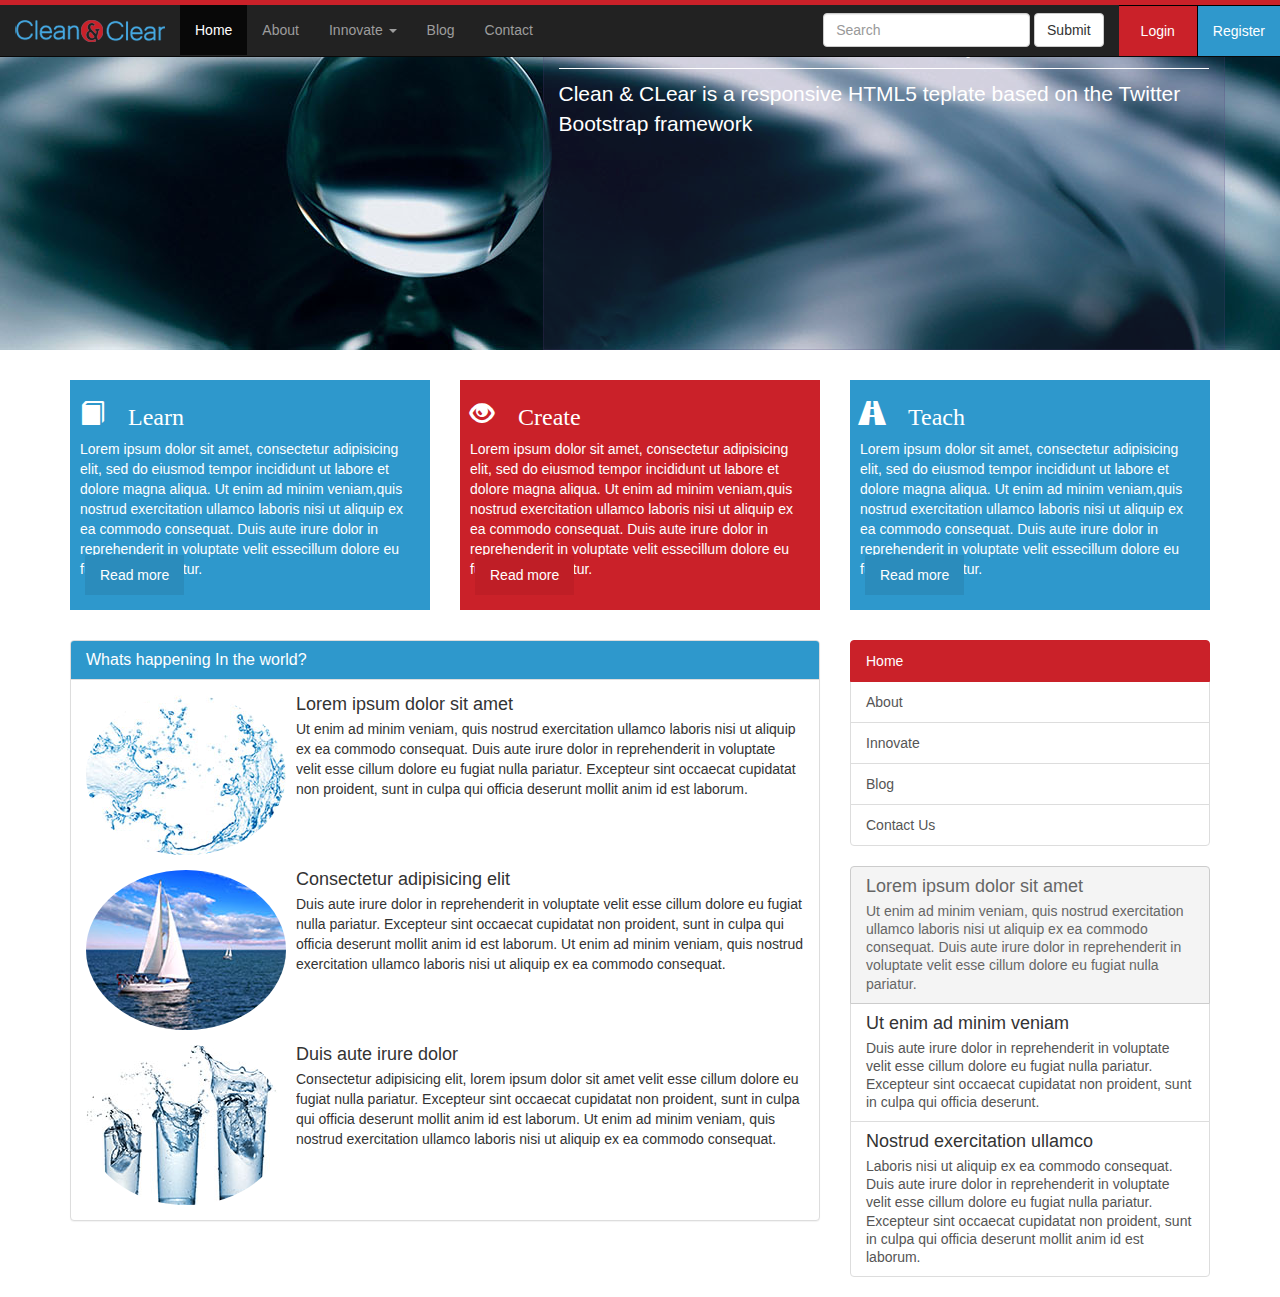
==== 3_Resposive_web_dev_project/index.html @ 18c16626 "Style Login and Register in custom.css" ====
<!DOCTYPE html>
<html lang="en">
  <head>
    <meta charset="utf-8">
    <meta http-equiv="X-UA-Compatible" content="IE=edge">
    <meta name="viewport" content="width=device-width, initial-scale=1">
    <title>Home - Clean and Clear</title>
    <!-- Include jQuery v.3.2.1  -->
    <script src="js/jquery.js"></script>
    <!-- Bootstrap js-->
    <script src="js/bootstrap.min.js"></script>
    <!-- Bootstrap main CSS-->
    <link href="css/bootstrap.min.css" rel="stylesheet">
    <!-- Custom CSS -->
    <link rel="stylesheet" type="text/css" href="css/custom.css">
  </head>
  <body>
    <!-- NAVBAR from bootstrap template -->
    <nav class="navbar navbar-inverse navbar-fixed-top">
      <div class="top-bar"></div>
      <div class="container-fluid">
        <div class="navbar-header">
          <button type="button" class="navbar-toggle collapsed" data-toggle="collapse" data-target="#bs-example-navbar-collapse-1" aria-expanded="false">
            <span class="sr-only">Toggle navigation</span>
            <span class="icon-bar"></span>
            <span class="icon-bar"></span>
            <span class="icon-bar"></span>
          </button>
          <a class="navbar-brand" href="index.html">
            <img src="images/logo.png" alt="Clean and Clear">
          </a>
        </div>
        <!-- Collect the nav links, forms, and other content for toggling -->
        <div class="collapse navbar-collapse" id="bs-example-navbar-collapse-1">
          <ul class="nav navbar-nav">
            <li class="active"><a href="#">Home <span class="sr-only">(current)</span></a></li>
            <li><a href="#">About</a></li>
            <li class="dropdown">
              <a href="#" class="dropdown-toggle" data-toggle="dropdown" role="button" aria-haspopup="true" aria-expanded="false">Innovate <span class="caret"></span></a>
              <ul class="dropdown-menu">
                <li><a href="#">Learn</a></li>
                <li><a href="#">Create </a></li>
                <li><a href="#">Teach</a></li>
              </ul>
              <li><a href="#">Blog</a></li>
                <li><a href="#">Contact</a></li>
            </li>
          </ul>
          
          <ul class="nav navbar-nav navbar-right">
            <form class="navbar-form navbar-left">
              <div class="form-group">
                <input type="text" class="form-control" placeholder="Search">
              </div>
              <button type="submit" class="btn btn-default">Submit</button>
            </form>
            <li class="login"><a href="#">Login</a></li>
            <li class="register"><a href="#">Register</a></li>
          </ul>
        </div><!-- /.navbar-collapse -->
      </div><!-- /.container-fluid -->
    </nav>
    <!--  Jumbotron from bootstrap -->
    <div class="jumbotron">
      <div class="container">
        <div class="row">
          <div class="col-md-7 col-md-offset-5">
            <div class="jumbotron-content">
              <h1>Clean & Clear HTML5 Template</h1>
              <p class="lead">Clean & CLear is a responsive HTML5 teplate based on the Twitter Bootstrap framework</p>
            </div>
          </div>
        </div>
      </div> <!-- /.container within .jumbotron-->
    </div> <!-- /.jumbotron-->
    <!--Learn columns-->
    <div class="container">
      <div class="row">
        <div class="col-md-4">
          <div class="bluebox">
            <h3><span class="glyphicon glyphicon-book"> Learn</span></h3>
            <p>
              Lorem ipsum dolor sit amet, consectetur adipisicing elit, sed do eiusmod tempor incididunt ut labore et dolore magna aliqua. Ut enim ad minim veniam,quis nostrud exercitation ullamco laboris nisi ut aliquip ex ea commodo consequat. Duis aute irure dolor in reprehenderit in voluptate velit essecillum dolore eu fugiat nulla pariatur.
            </p>
            <a class="readmore" href="#">Read more</a>
          </div>
        </div>
        <div class="col-md-4">
          <div class="redbox">
            <h3><span class="glyphicon glyphicon-eye-open"> Create</span></h3>
            <p>
              Lorem ipsum dolor sit amet, consectetur adipisicing elit, sed do eiusmod tempor incididunt ut labore et dolore magna aliqua. Ut enim ad minim veniam,quis nostrud exercitation ullamco laboris nisi ut aliquip ex ea commodo consequat. Duis aute irure dolor in reprehenderit in voluptate velit essecillum dolore eu fugiat nulla pariatur.
            </p>
            <a class="readmore" href="#">Read more</a>
          </div>
        </div>
        <div class="col-md-4">
          <div class="bluebox">
            <h3><span class="glyphicon glyphicon-road"> Teach</span></h3>
            <p>
              Lorem ipsum dolor sit amet, consectetur adipisicing elit, sed do eiusmod tempor incididunt ut labore et dolore magna aliqua. Ut enim ad minim veniam,quis nostrud exercitation ullamco laboris nisi ut aliquip ex ea commodo consequat. Duis aute irure dolor in reprehenderit in voluptate velit essecillum dolore eu fugiat nulla pariatur.
            </p>
            <a class="readmore" href="#">Read more</a>
          </div>
        </div>
      </div> <!--/.row for Learn columns--> 
      <div class="row pad-top20">
        <div class="col-md-8">
          <!-- Panel from Bootstrap -->
          <div class="panel panel-default">
            <div class="panel-heading">
              <h3 class="panel-title">Whats happening In the world?</h3>
            </div>
            <div class="panel-body">
              <!-- Media Object form Bootstrap -->
              <div class="media">
                <div class="media-left">
                  <a href="#">
                    <img class="media-object img-circle" src="images/small1.jpg" alt="water drops">
                  </a>
                </div>
                <div class="media-body">
                  <h4 class="media-heading">
                    Lorem ipsum dolor sit amet
                  </h4>
                    <p>
                      Ut enim ad minim veniam, quis nostrud exercitation ullamco laboris nisi ut aliquip ex ea commodo consequat. Duis aute irure dolor in reprehenderit in voluptate velit esse cillum dolore eu fugiat nulla pariatur. Excepteur sint occaecat cupidatat non proident, sunt in culpa qui officia deserunt mollit anim id est laborum.
                    </p>
                </div>
              </div> <!-- .media-->
              <div class="media">
                <div class="media-left">
                  <a href="#">
                    <img class="media-object img-circle" src="images/small2.jpg" alt="Yachtin the sea">
                  </a>
                </div>
                <div class="media-body">
                  <h4 class="media-heading">
                    Consectetur adipisicing elit
                  </h4>
                    <p>
                      Duis aute irure dolor in reprehenderit in voluptate velit esse cillum dolore eu fugiat nulla pariatur. Excepteur sint occaecat cupidatat non proident, sunt in culpa qui officia deserunt mollit anim id est laborum. Ut enim ad minim veniam, quis nostrud exercitation ullamco laboris nisi ut aliquip ex ea commodo consequat.
                    </p>
                </div>
              </div> <!-- .media-->
              <div class="media">
                <div class="media-left">
                  <a href="#">
                    <img class="media-object img-circle" src="images/small3.jpg" alt="Three glasses with water">
                  </a>
                </div>
                <div class="media-body">
                  <h4 class="media-heading">
                    Duis aute irure dolor
                  </h4>
                    <p>
                       Consectetur adipisicing elit, lorem ipsum dolor sit amet velit esse cillum dolore eu fugiat nulla pariatur. Excepteur sint occaecat cupidatat non proident, sunt in culpa qui officia deserunt mollit anim id est laborum. Ut enim ad minim veniam, quis nostrud exercitation ullamco laboris nisi ut aliquip ex ea commodo consequat.
                    </p>
                </div>
              </div> <!-- .media-->

            </div> <!-- .panel-body-->
          </div> <!--.panel .panel-default-->
        </div> <!--.col-md-8 -->
        <!-- sidebar -->
        <div class="col-md-4">
          <div class="list-group">
            <a href="#" class="list-group-item active">
              Home
            </a>
            <a href="#" class="list-group-item">About</a>
            <a href="#" class="list-group-item">Innovate</a>
            <a href="#" class="list-group-item">Blog</a>
            <a href="#" class="list-group-item">Contact Us</a>
          </div> <!-- .list-group first-->
          <div class="list-group grey-list">
            <a href="#" class="list-group-item active">
              <h4 class="list-group-item-heading">Lorem ipsum dolor sit amet</h4>
              <p class="list-group-item-text">
                Ut enim ad minim veniam, quis nostrud exercitation ullamco laboris nisi ut aliquip ex ea commodo consequat. Duis aute irure dolor in reprehenderit in voluptate velit esse cillum dolore eu fugiat nulla pariatur.
              </p>
              <a href="#" class="list-group-item">
              <h4 class="list-group-item-heading">Ut enim ad minim veniam</h4>
              <p class="list-group-item-text">
                Duis aute irure dolor in reprehenderit in voluptate velit esse cillum dolore eu fugiat nulla pariatur. Excepteur sint occaecat cupidatat non proident, sunt in culpa qui officia deserunt.
              </p>
            </a>
            <a href="#" class="list-group-item ">
              <h4 class="list-group-item-heading">Nostrud exercitation ullamco</h4>
              <p class="list-group-item-text">
                 Laboris nisi ut aliquip ex ea commodo consequat. Duis aute irure dolor in reprehenderit in voluptate velit esse cillum dolore eu fugiat nulla pariatur. Excepteur sint occaecat cupidatat non proident, sunt in culpa qui officia deserunt mollit anim id est laborum.
              </p>
            </a>
            </a>
          </div><!-- .list-group second-->
        </div>
      </div> <!--/.row for  columns--> 
    </div> <!-- /.container-->


  </body>
</html>
---- 3_Resposive_web_dev_project/css/custom.css ----
.top-bar {
	height: 5px;
	background: #ca2129;
	margin-bottom: 0;
}
.jumbotron {
	background: url("../images/waterdrop.jpg") no-repeat 50%;
	height: 350px;
	padding: 0; 
	color: #ffffff;
}
.jumbotron h1 {
	font-size: 34px;
	border-bottom: 1px solid #ffffff;
	padding-bottom: 10px;
}
.jumbotron [class*="col-"] {
	background-color: rgba(86,61,124,.15);
	border: 1px solid rgba(86,61,124,.2);
	overflow: auto;
	height: 350px;
}
.navbar {
	border-radius: 0;
	margin: 0;
}
/*style Login and Register*/
li.login a {
	background: #ca2129;
	margin-bottom: -10px !important;
	color: #ffffff !important;
  padding-left: 22px;
  padding-right: 22px;
  border-top: 0.1px solid #000000;
}
li.login a:hover {
	background: #cccccc !important;
}
li.register a {
	background: #2f98cc;
	color: #ffffff !important;
	border-top: 0.1px solid #000000;
	border-left: 0.1px solid #000000;
}
li.register a:hover {
	background: #cccccc !important;
}
/*Learn columns*/
.bluebox, .redbox {
	background-color: #2e98cc;
	overflow: hidden;
	height: 230px;
	color: #ffffff;
	padding: 0 10px;
	font-size: 100%;
}
.redbox {
	background-color: #ca2129;
}
.bluebox a.readmore, .redbox a.readmore {
	position: absolute;
	bottom: 15px;
	left: 30px;
	background: #2b8cbc;
	padding: 10px 15px;
	color: #ffffff;
}
.redbox a.readmore {
	background: #bf1e26;
}
.bluebox a.readmore:hover {
	background: #20749d;
}
a.readmore:hover {
	background: #86161b;
}
/*Whats happening in the world*/
.pad-top20 {
	padding-top: 30px;
}
/*media object*/
.media-body {
	font-size: 100%;
}
.panel-default .panel-heading {
	background-color: #2e98cc;
	color: #ffffff;
}
/*list group first*/
.list-group-item.active, .list-group-item.active:focus, .list-group-item.active:hover {
	background-color: #ca2129 !important;
	border-color: #ca2129 !important;
}
/*list group second, custom content*/
.grey-list .list-group-item.active, .grey-list .list-group-item.active:focus, .grey-list .list-group-item.active:hover {
	background-color: #f4f4f4 !important;
	border-color: #cccccc !important;
	color: #666666 !important;
}
.list-group-item.active .list-group-item-text, .list-group-item.active:focus .list-group-item-text, .list-group-item.active:hover .list-group-item-text {
    color: #666666 !important;
}
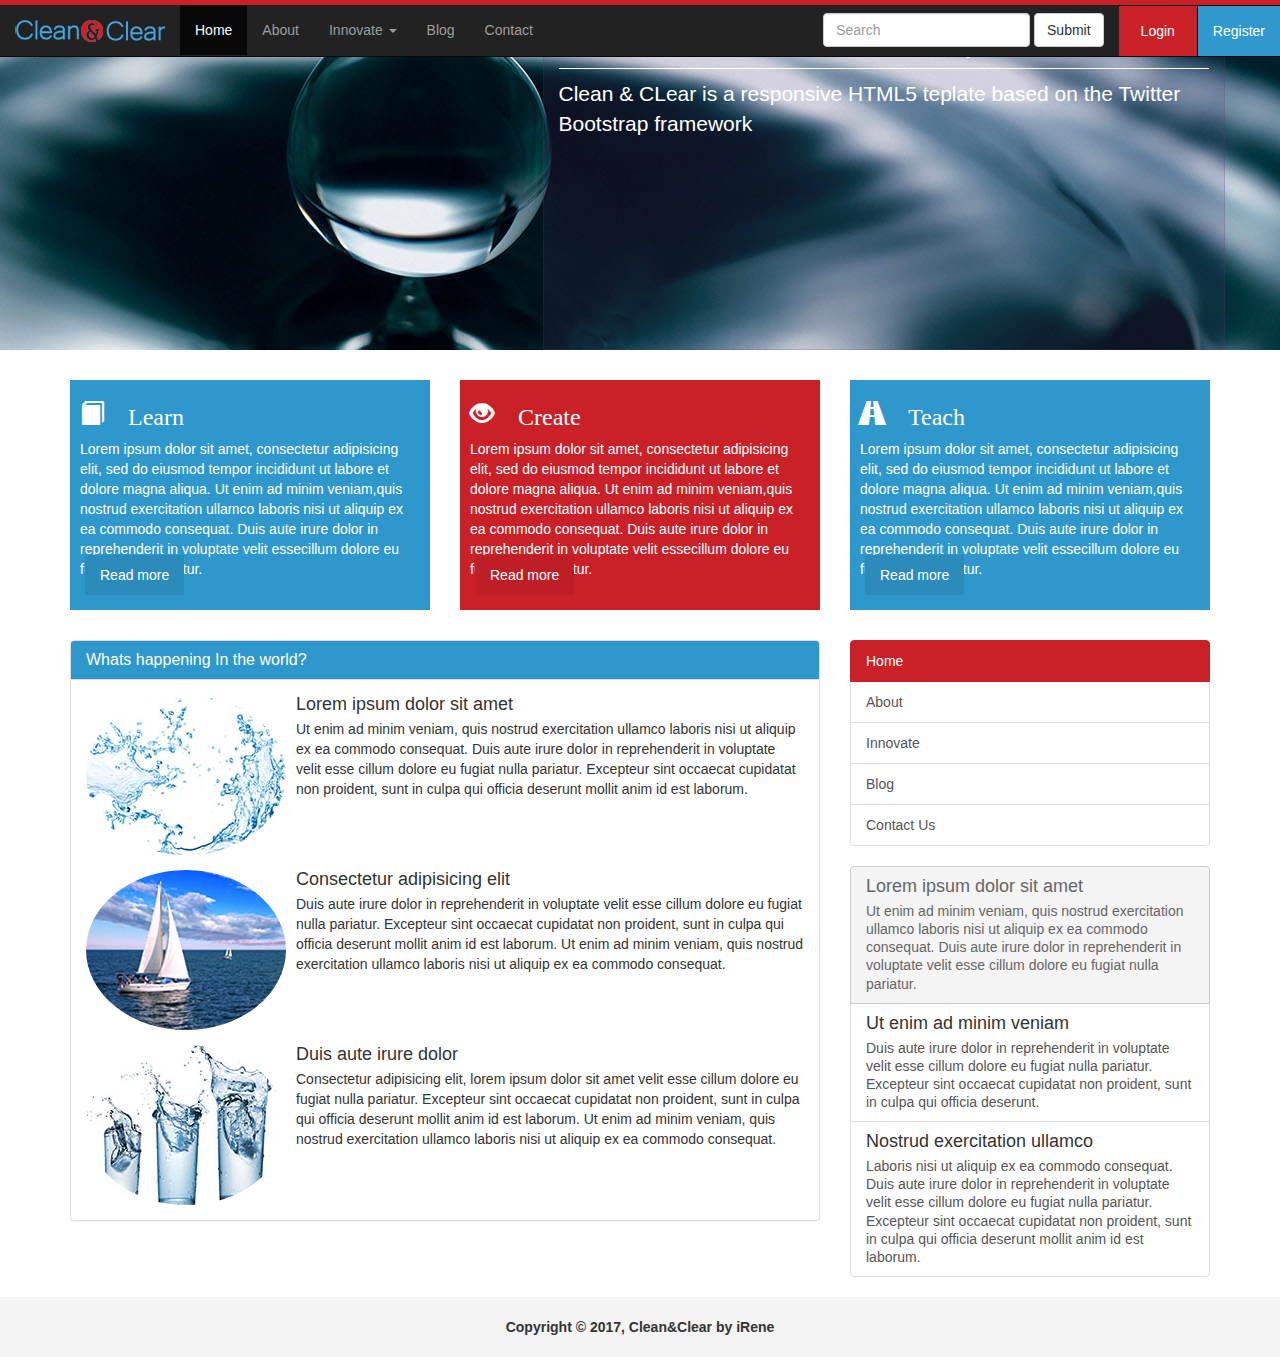
==== commit 48b44d73: "Add footer and style it" ====
--- a/3_Resposive_web_dev_project/index.html
+++ b/3_Resposive_web_dev_project/index.html
@@ -196,7 +196,9 @@
         </div>
       </div> <!--/.row for  columns--> 
     </div> <!-- /.container-->
-
+    <footer>
+      Copyright &copy; 2017, Clean&Clear by iRene
+    </footer>
 
   </body>
 </html>--- a/3_Resposive_web_dev_project/css/custom.css
+++ b/3_Resposive_web_dev_project/css/custom.css
@@ -100,6 +100,13 @@
 .list-group-item.active .list-group-item-text, .list-group-item.active:focus .list-group-item-text, .list-group-item.active:hover .list-group-item-text {
     color: #666666 !important;
 }
+/*Footer*/
+footer {
+	text-align: center;
+	padding: 20px 0;
+	font-weight: bold;
+	background-color: #f4f4f4;
+}
 
 
 
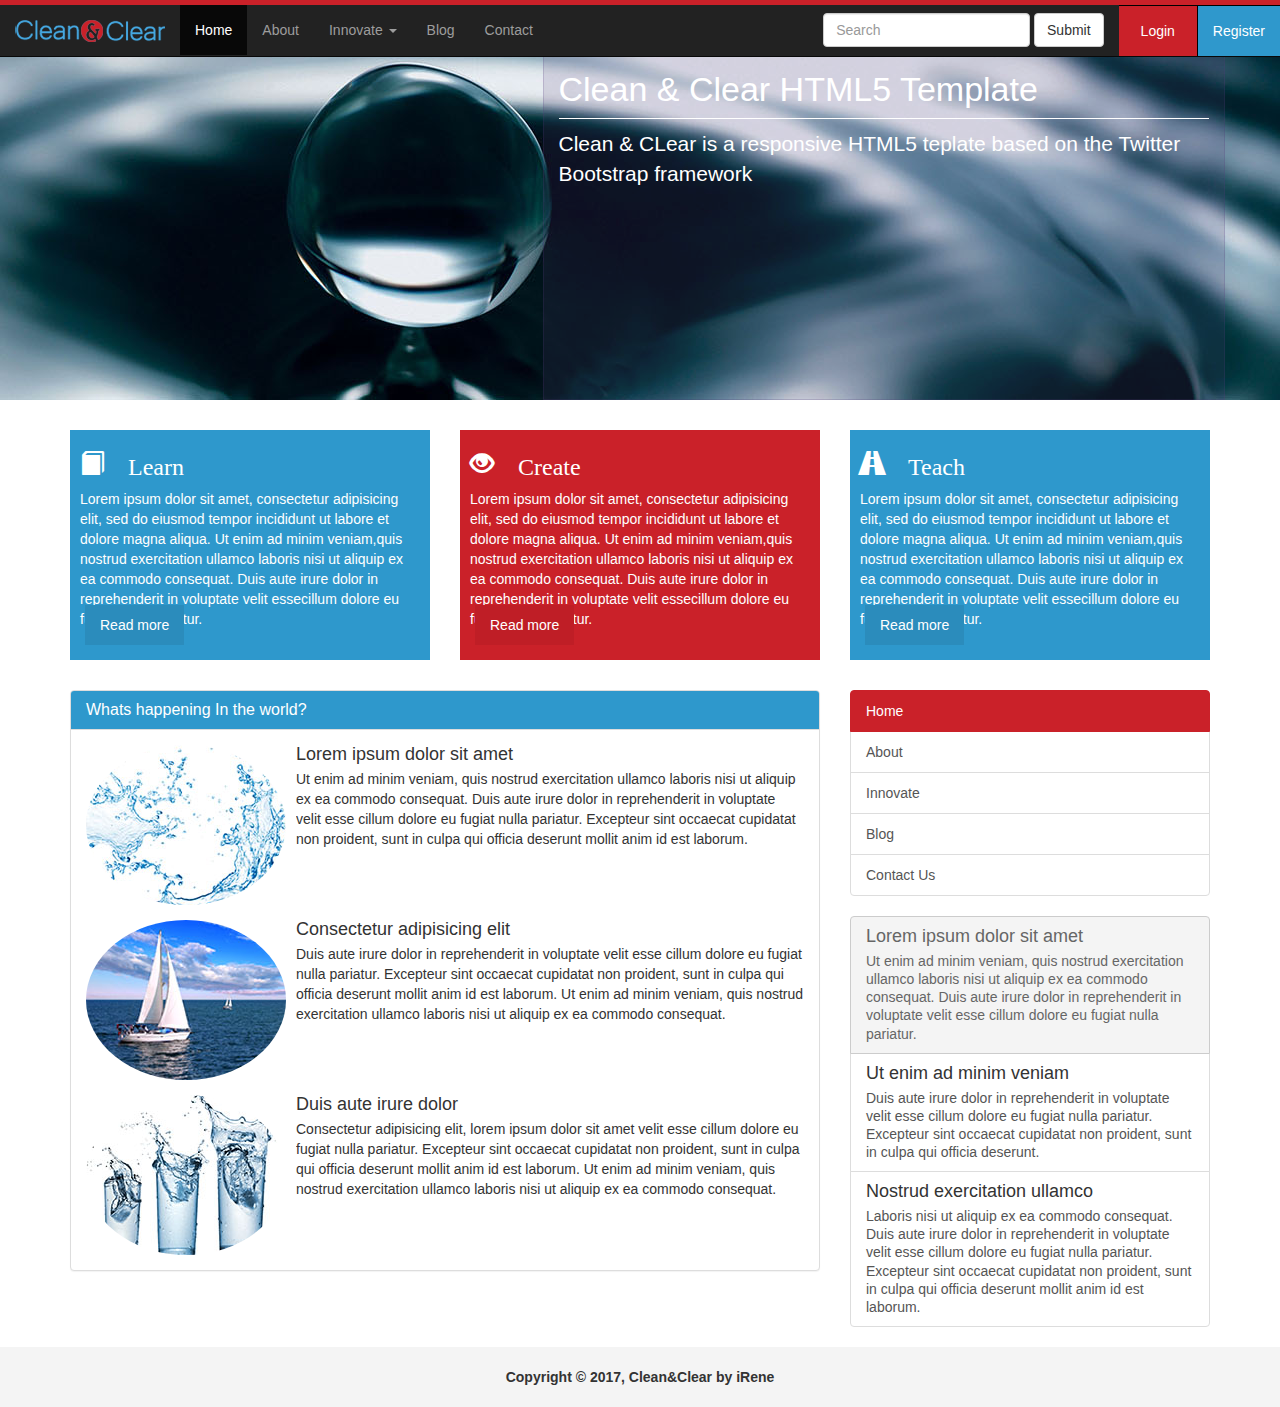
==== commit 2a332bcd: "Add 4 additional pages About, Blog, Contact and Innovate" ====
--- a/3_Resposive_web_dev_project/index.html
+++ b/3_Resposive_web_dev_project/index.html
@@ -33,20 +33,19 @@
         <!-- Collect the nav links, forms, and other content for toggling -->
         <div class="collapse navbar-collapse" id="bs-example-navbar-collapse-1">
           <ul class="nav navbar-nav">
-            <li class="active"><a href="#">Home <span class="sr-only">(current)</span></a></li>
-            <li><a href="#">About</a></li>
+            <li class="active"><a href="index.html" target="_blank">Home <span class="sr-only">(current)</span></a></li>
+            <li><a href="about.html" target="_blank">About</a></li>
             <li class="dropdown">
-              <a href="#" class="dropdown-toggle" data-toggle="dropdown" role="button" aria-haspopup="true" aria-expanded="false">Innovate <span class="caret"></span></a>
+              <a href="innovate.html" class="dropdown-toggle" data-toggle="dropdown" role="button" aria-haspopup="true" aria-expanded="false">Innovate <span class="caret"></span></a>
               <ul class="dropdown-menu">
-                <li><a href="#">Learn</a></li>
-                <li><a href="#">Create </a></li>
-                <li><a href="#">Teach</a></li>
+                <li><a href="innovate.html">Learn</a></li>
+                <li><a href="innovate.html">Create </a></li>
+                <li><a href="innovate.html">Teach</a></li>
               </ul>
-              <li><a href="#">Blog</a></li>
-                <li><a href="#">Contact</a></li>
+              <li><a href="blog.html" target="_blank">Blog</a></li>
+                <li><a href="contact.html" target="_blank">Contact</a></li>
             </li>
-          </ul>
-          
+          </ul>   
           <ul class="nav navbar-nav navbar-right">
             <form class="navbar-form navbar-left">
               <div class="form-group">
--- a/3_Resposive_web_dev_project/css/custom.css
+++ b/3_Resposive_web_dev_project/css/custom.css
@@ -1,3 +1,6 @@
+body {
+	margin-top: 50px;
+}
 .top-bar {
 	height: 5px;
 	background: #ca2129;
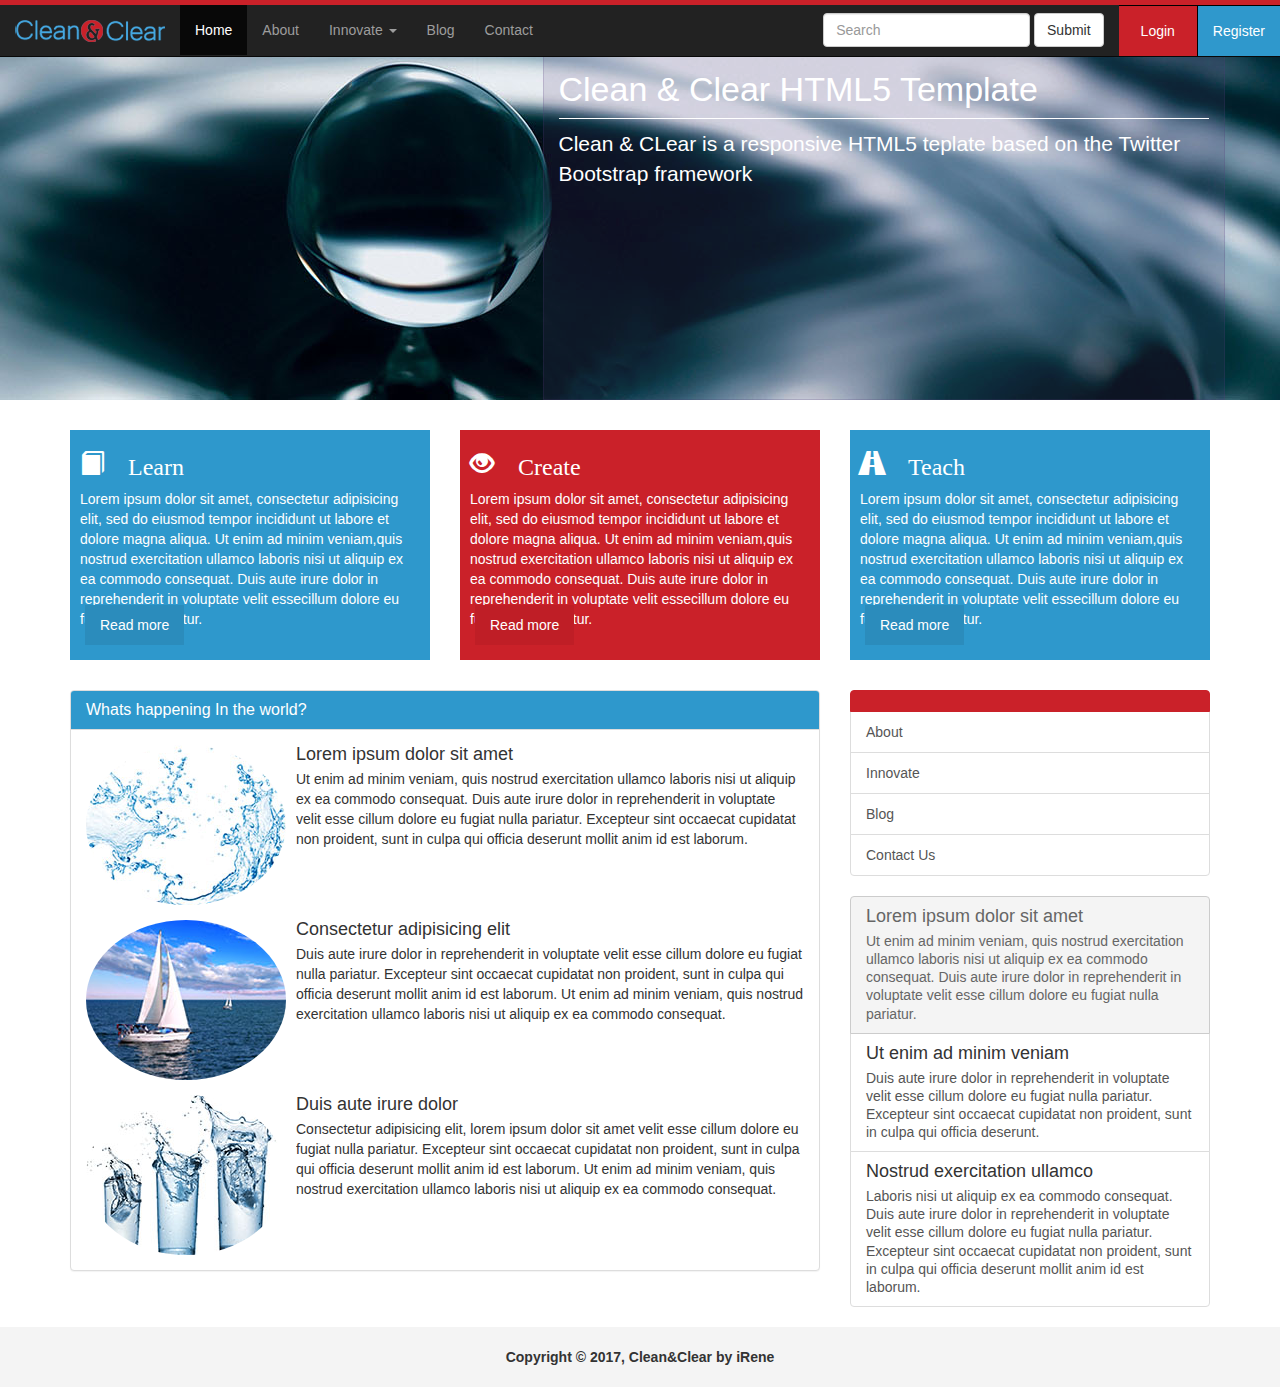
==== commit a47eb2dc: "Add content to innovate.html" ====
--- a/3_Resposive_web_dev_project/index.html
+++ b/3_Resposive_web_dev_project/index.html
@@ -33,8 +33,8 @@
         <!-- Collect the nav links, forms, and other content for toggling -->
         <div class="collapse navbar-collapse" id="bs-example-navbar-collapse-1">
           <ul class="nav navbar-nav">
-            <li class="active"><a href="index.html" target="_blank">Home <span class="sr-only">(current)</span></a></li>
-            <li><a href="about.html" target="_blank">About</a></li>
+            <li class="active"><a href="index.html">Home <span class="sr-only">(current)</span></a></li>
+            <li><a href="about.html">About</a></li>
             <li class="dropdown">
               <a href="innovate.html" class="dropdown-toggle" data-toggle="dropdown" role="button" aria-haspopup="true" aria-expanded="false">Innovate <span class="caret"></span></a>
               <ul class="dropdown-menu">
@@ -42,9 +42,9 @@
                 <li><a href="innovate.html">Create </a></li>
                 <li><a href="innovate.html">Teach</a></li>
               </ul>
-              <li><a href="blog.html" target="_blank">Blog</a></li>
-                <li><a href="contact.html" target="_blank">Contact</a></li>
             </li>
+            <li><a href="blog.html">Blog</a></li>
+            <li><a href="contact.html">Contact</a></li>
           </ul>   
           <ul class="nav navbar-nav navbar-right">
             <form class="navbar-form navbar-left">
@@ -157,20 +157,19 @@
                     </p>
                 </div>
               </div> <!-- .media-->
-
             </div> <!-- .panel-body-->
           </div> <!--.panel .panel-default-->
         </div> <!--.col-md-8 -->
         <!-- sidebar -->
         <div class="col-md-4">
           <div class="list-group">
-            <a href="#" class="list-group-item active">
-              Home
-            </a>
-            <a href="#" class="list-group-item">About</a>
-            <a href="#" class="list-group-item">Innovate</a>
-            <a href="#" class="list-group-item">Blog</a>
-            <a href="#" class="list-group-item">Contact Us</a>
+            <a href="index.html" class="list-group-item active">
+                 
+            </a>
+            <a href="about.html" class="list-group-item">About</a>
+            <a href="innovate.html" class="list-group-item">Innovate</a>
+            <a href="blog.html" class="list-group-item">Blog</a>
+            <a href="contact.html" class="list-group-item">Contact Us</a>
           </div> <!-- .list-group first-->
           <div class="list-group grey-list">
             <a href="#" class="list-group-item active">
@@ -198,6 +197,5 @@
     <footer>
       Copyright &copy; 2017, Clean&Clear by iRene
     </footer>
-
   </body>
 </html>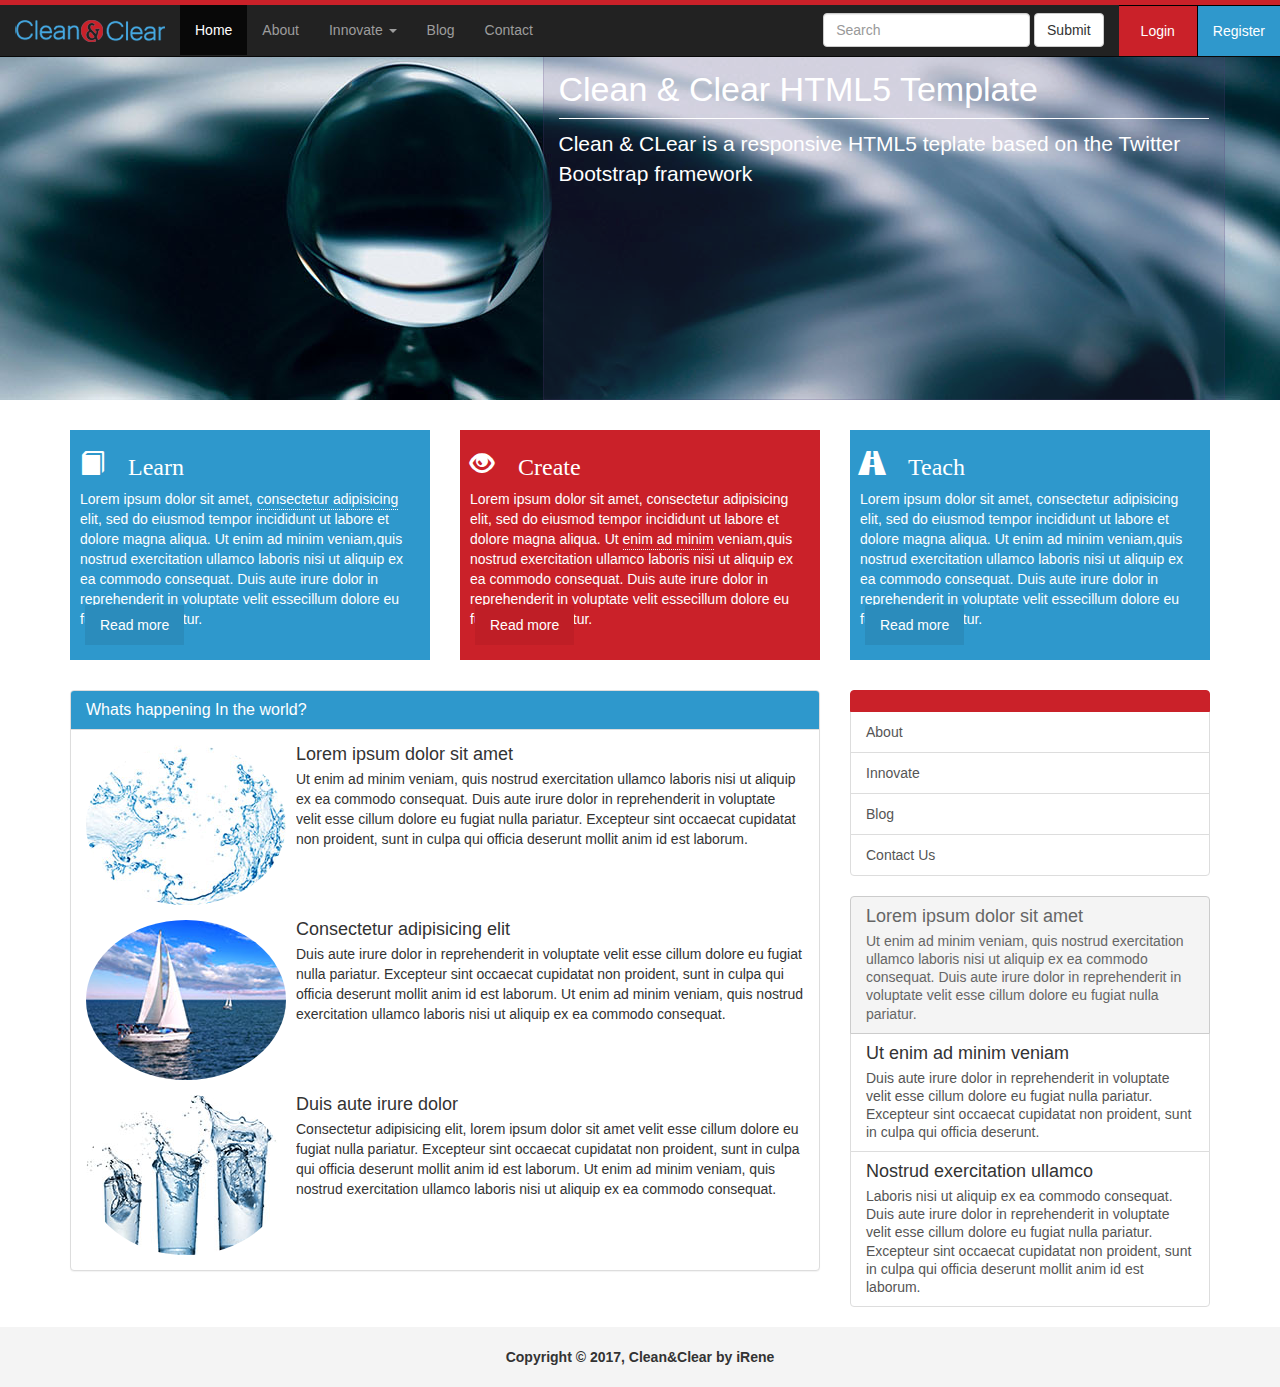
==== commit b50de2ce: "Add Tooltip with JS Bootstrap in index.html, add JS script in index.html to make it work; stule it i" ====
--- a/3_Resposive_web_dev_project/index.html
+++ b/3_Resposive_web_dev_project/index.html
@@ -9,11 +9,20 @@
     <script src="js/jquery.js"></script>
     <!-- Bootstrap js-->
     <script src="js/bootstrap.min.js"></script>
+    <script>
+      $(document).ready(function(){
+        $("#tooltip1").tooltip("trigger");
+      });
+      $(document).ready(function(){
+        $("#tooltip2").tooltip("trigger");
+      });
+    </script>
     <!-- Bootstrap main CSS-->
     <link href="css/bootstrap.min.css" rel="stylesheet">
     <!-- Custom CSS -->
     <link rel="stylesheet" type="text/css" href="css/custom.css">
   </head>
+
   <body>
     <!-- NAVBAR from bootstrap template -->
     <nav class="navbar navbar-inverse navbar-fixed-top">
@@ -59,6 +68,7 @@
         </div><!-- /.navbar-collapse -->
       </div><!-- /.container-fluid -->
     </nav>
+    
     <!--  Jumbotron from bootstrap -->
     <div class="jumbotron">
       <div class="container">
@@ -79,7 +89,9 @@
           <div class="bluebox">
             <h3><span class="glyphicon glyphicon-book"> Learn</span></h3>
             <p>
-              Lorem ipsum dolor sit amet, consectetur adipisicing elit, sed do eiusmod tempor incididunt ut labore et dolore magna aliqua. Ut enim ad minim veniam,quis nostrud exercitation ullamco laboris nisi ut aliquip ex ea commodo consequat. Duis aute irure dolor in reprehenderit in voluptate velit essecillum dolore eu fugiat nulla pariatur.
+              Lorem ipsum dolor sit amet, 
+<!-- Tooltip from javascript Bootstrap -->    
+              <a href="#" id="tooltip1" data-toggle="tooltip" title="This is the first tooltip">consectetur adipisicing</a> elit, sed do eiusmod tempor incididunt ut labore et dolore magna aliqua. Ut enim ad minim veniam,quis nostrud exercitation ullamco laboris nisi ut aliquip ex ea commodo consequat. Duis aute irure dolor in reprehenderit in voluptate velit essecillum dolore eu fugiat nulla pariatur.
             </p>
             <a class="readmore" href="#">Read more</a>
           </div>
@@ -88,7 +100,8 @@
           <div class="redbox">
             <h3><span class="glyphicon glyphicon-eye-open"> Create</span></h3>
             <p>
-              Lorem ipsum dolor sit amet, consectetur adipisicing elit, sed do eiusmod tempor incididunt ut labore et dolore magna aliqua. Ut enim ad minim veniam,quis nostrud exercitation ullamco laboris nisi ut aliquip ex ea commodo consequat. Duis aute irure dolor in reprehenderit in voluptate velit essecillum dolore eu fugiat nulla pariatur.
+              Lorem ipsum dolor sit amet, consectetur adipisicing elit, sed do eiusmod tempor incididunt ut labore et dolore magna aliqua. Ut 
+              <a href="#" id="tooltip2" data-toggle="tooltip" title="This is the second tooltip">enim ad minim</a> veniam,quis nostrud exercitation ullamco laboris nisi ut aliquip ex ea commodo consequat. Duis aute irure dolor in reprehenderit in voluptate velit essecillum dolore eu fugiat nulla pariatur.
             </p>
             <a class="readmore" href="#">Read more</a>
           </div>
@@ -163,8 +176,7 @@
         <!-- sidebar -->
         <div class="col-md-4">
           <div class="list-group">
-            <a href="index.html" class="list-group-item active">
-                 
+            <a href="index.html" class="list-group-item active">      
             </a>
             <a href="about.html" class="list-group-item">About</a>
             <a href="innovate.html" class="list-group-item">Innovate</a>
@@ -177,7 +189,8 @@
               <p class="list-group-item-text">
                 Ut enim ad minim veniam, quis nostrud exercitation ullamco laboris nisi ut aliquip ex ea commodo consequat. Duis aute irure dolor in reprehenderit in voluptate velit esse cillum dolore eu fugiat nulla pariatur.
               </p>
-              <a href="#" class="list-group-item">
+            </a>
+            <a href="#" class="list-group-item">
               <h4 class="list-group-item-heading">Ut enim ad minim veniam</h4>
               <p class="list-group-item-text">
                 Duis aute irure dolor in reprehenderit in voluptate velit esse cillum dolore eu fugiat nulla pariatur. Excepteur sint occaecat cupidatat non proident, sunt in culpa qui officia deserunt.
@@ -188,7 +201,6 @@
               <p class="list-group-item-text">
                  Laboris nisi ut aliquip ex ea commodo consequat. Duis aute irure dolor in reprehenderit in voluptate velit esse cillum dolore eu fugiat nulla pariatur. Excepteur sint occaecat cupidatat non proident, sunt in culpa qui officia deserunt mollit anim id est laborum.
               </p>
-            </a>
             </a>
           </div><!-- .list-group second-->
         </div>
--- a/3_Resposive_web_dev_project/css/custom.css
+++ b/3_Resposive_web_dev_project/css/custom.css
@@ -1,5 +1,14 @@
 body {
 	margin-top: 50px;
+}
+.pad-top20 {
+	padding-top: 30px;
+}
+.well {
+	background: #ffffff !important;
+}
+.grey-well {
+	background: #f4f4f4 !important;
 }
 .top-bar {
 	height: 5px;
@@ -78,9 +87,6 @@
 	background: #86161b;
 }
 /*Whats happening in the world*/
-.pad-top20 {
-	padding-top: 30px;
-}
 /*media object*/
 .media-body {
 	font-size: 100%;
@@ -110,6 +116,51 @@
 	font-weight: bold;
 	background-color: #f4f4f4;
 }
+/*blog.html*/
+#blog img {
+	margin: 5px 0;
+	border: 1px solid #cccccc;
+	padding: 3px;
+	border-radius: 5px;
+	width: 100%;
+}
+#blog a.readmore {
+	background: #2b8cbc;
+	padding: 10px 15px;
+	color: #ffffff;
+	text-align: center;
+	display: block;
+	margin-top: 20px !important;
+	border-radius: 5px;
+}
+#blog a.readmore:hover {
+	background: #20749d;
+}
+small {
+	padding: 5px;
+	background: #f4f4f4;
+	border: 1px solid #dddddd;
+	border-radius: 5px;
+	width: 100%;
+	display: block;
+	margin: 5px 0 10px 0;
+}
+/*gmap*/
+iframe.gmap {
+	width: 100%;
+	border: 1px solid #cccccc;
+	border-radius: 10px;
+	padding: 4px;
+}
+#tooltip1, #tooltip2 {
+	color: #ffffff;
+	border-bottom: 1px dotted #ffffff;
+	padding-bottom: 2px;
+
+}
+#tooltip1:hover, #tooltip2:hover {
+	text-decoration: none;
+}
 
 
 
@@ -123,5 +174,3 @@
 
 
 
-
-
